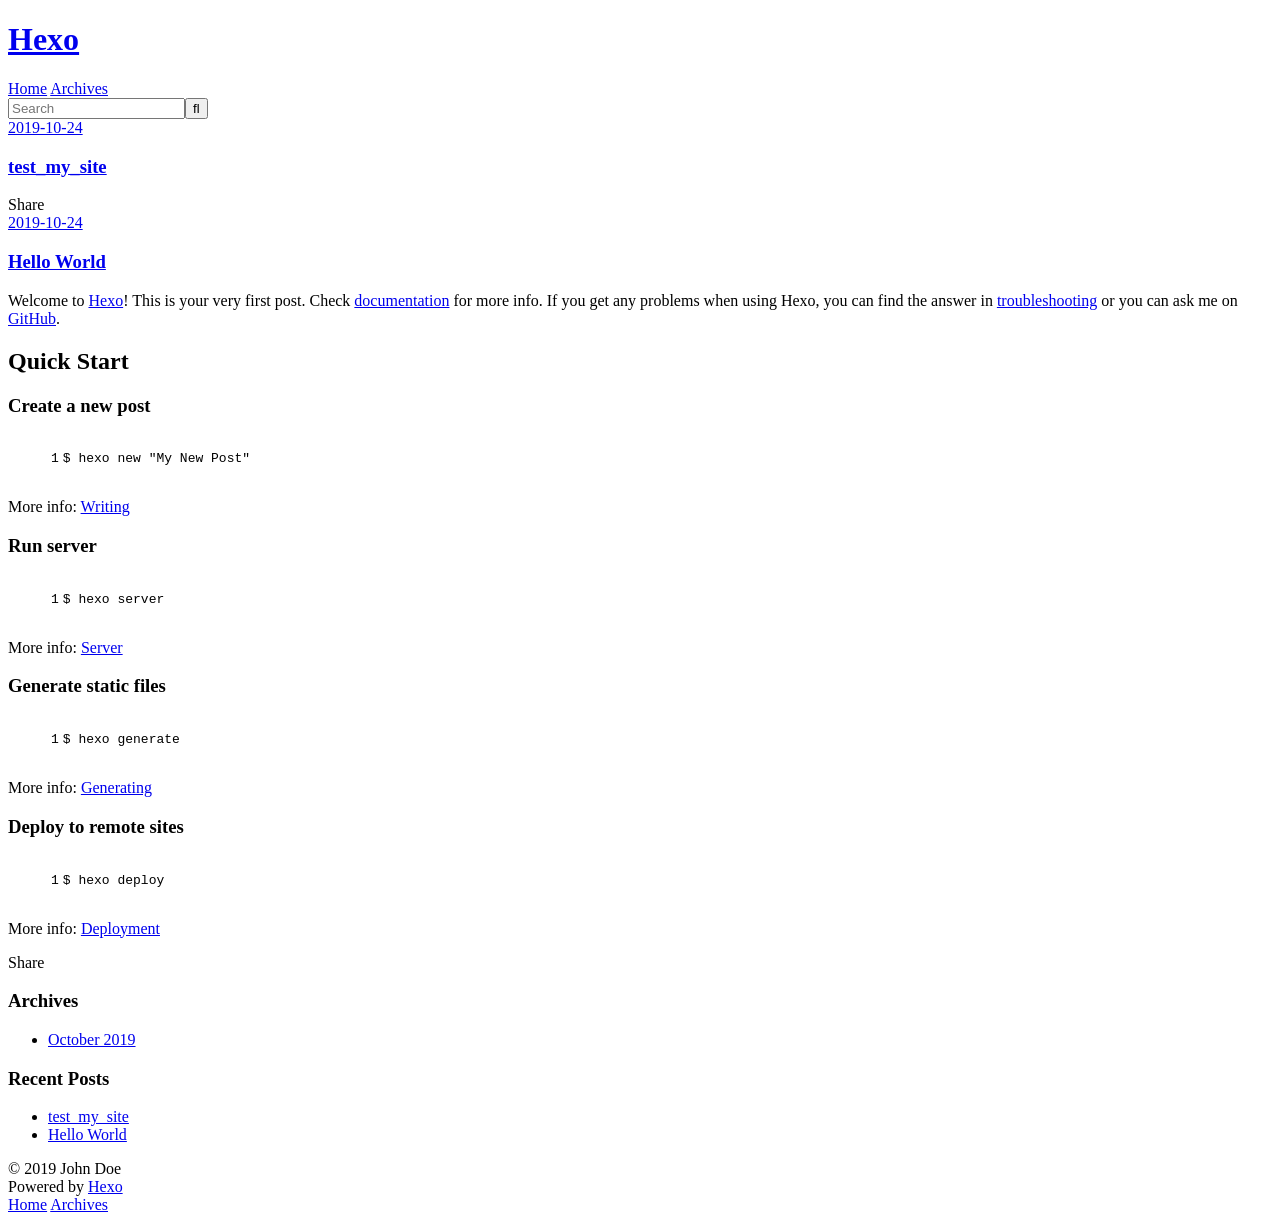
==== index.html @ 312ebaad "Site updated: 2019-10-24 20:23:03" ====
<!DOCTYPE html>
<html>
<head>
  <meta charset="utf-8">
  

  
  <title>Hexo</title>
  <meta name="viewport" content="width=device-width, initial-scale=1, maximum-scale=1">
  <meta property="og:type" content="website">
<meta property="og:title" content="Hexo">
<meta property="og:url" content="http:&#x2F;&#x2F;yoursite.com&#x2F;index.html">
<meta property="og:site_name" content="Hexo">
<meta property="og:locale" content="en">
<meta name="twitter:card" content="summary">
  
    <link rel="alternate" href="/atom.xml" title="Hexo" type="application/atom+xml">
  
  
    <link rel="icon" href="/favicon.png">
  
  
    <link href="//fonts.googleapis.com/css?family=Source+Code+Pro" rel="stylesheet" type="text/css">
  
  <link rel="stylesheet" href="/css/style.css">
</head>

<body>
  <div id="container">
    <div id="wrap">
      <header id="header">
  <div id="banner"></div>
  <div id="header-outer" class="outer">
    <div id="header-title" class="inner">
      <h1 id="logo-wrap">
        <a href="/" id="logo">Hexo</a>
      </h1>
      
    </div>
    <div id="header-inner" class="inner">
      <nav id="main-nav">
        <a id="main-nav-toggle" class="nav-icon"></a>
        
          <a class="main-nav-link" href="/">Home</a>
        
          <a class="main-nav-link" href="/archives">Archives</a>
        
      </nav>
      <nav id="sub-nav">
        
          <a id="nav-rss-link" class="nav-icon" href="/atom.xml" title="RSS Feed"></a>
        
        <a id="nav-search-btn" class="nav-icon" title="Search"></a>
      </nav>
      <div id="search-form-wrap">
        <form action="//google.com/search" method="get" accept-charset="UTF-8" class="search-form"><input type="search" name="q" class="search-form-input" placeholder="Search"><button type="submit" class="search-form-submit">&#xF002;</button><input type="hidden" name="sitesearch" value="http://yoursite.com"></form>
      </div>
    </div>
  </div>
</header>
      <div class="outer">
        <section id="main">
  
    <article id="post-test-my-site" class="article article-type-post" itemscope itemprop="blogPost">
  <div class="article-meta">
    <a href="/2019/10/24/test-my-site/" class="article-date">
  <time datetime="2019-10-24T12:10:28.000Z" itemprop="datePublished">2019-10-24</time>
</a>
    
  </div>
  <div class="article-inner">
    
    
      <header class="article-header">
        
  
    <h1 itemprop="name">
      <a class="article-title" href="/2019/10/24/test-my-site/">test_my_site</a>
    </h1>
  

      </header>
    
    <div class="article-entry" itemprop="articleBody">
      
        
      
    </div>
    <footer class="article-footer">
      <a data-url="http://yoursite.com/2019/10/24/test-my-site/" data-id="ck24oekh40001y8t5hydf8oko" class="article-share-link">Share</a>
      
      
    </footer>
  </div>
  
</article>


  
    <article id="post-hello-world" class="article article-type-post" itemscope itemprop="blogPost">
  <div class="article-meta">
    <a href="/2019/10/24/hello-world/" class="article-date">
  <time datetime="2019-10-24T12:06:23.711Z" itemprop="datePublished">2019-10-24</time>
</a>
    
  </div>
  <div class="article-inner">
    
    
      <header class="article-header">
        
  
    <h1 itemprop="name">
      <a class="article-title" href="/2019/10/24/hello-world/">Hello World</a>
    </h1>
  

      </header>
    
    <div class="article-entry" itemprop="articleBody">
      
        <p>Welcome to <a href="https://hexo.io/" target="_blank" rel="noopener">Hexo</a>! This is your very first post. Check <a href="https://hexo.io/docs/" target="_blank" rel="noopener">documentation</a> for more info. If you get any problems when using Hexo, you can find the answer in <a href="https://hexo.io/docs/troubleshooting.html" target="_blank" rel="noopener">troubleshooting</a> or you can ask me on <a href="https://github.com/hexojs/hexo/issues" target="_blank" rel="noopener">GitHub</a>.</p>
<h2 id="Quick-Start"><a href="#Quick-Start" class="headerlink" title="Quick Start"></a>Quick Start</h2><h3 id="Create-a-new-post"><a href="#Create-a-new-post" class="headerlink" title="Create a new post"></a>Create a new post</h3><figure class="highlight bash"><table><tr><td class="gutter"><pre><span class="line">1</span><br></pre></td><td class="code"><pre><span class="line">$ hexo new <span class="string">"My New Post"</span></span><br></pre></td></tr></table></figure>

<p>More info: <a href="https://hexo.io/docs/writing.html" target="_blank" rel="noopener">Writing</a></p>
<h3 id="Run-server"><a href="#Run-server" class="headerlink" title="Run server"></a>Run server</h3><figure class="highlight bash"><table><tr><td class="gutter"><pre><span class="line">1</span><br></pre></td><td class="code"><pre><span class="line">$ hexo server</span><br></pre></td></tr></table></figure>

<p>More info: <a href="https://hexo.io/docs/server.html" target="_blank" rel="noopener">Server</a></p>
<h3 id="Generate-static-files"><a href="#Generate-static-files" class="headerlink" title="Generate static files"></a>Generate static files</h3><figure class="highlight bash"><table><tr><td class="gutter"><pre><span class="line">1</span><br></pre></td><td class="code"><pre><span class="line">$ hexo generate</span><br></pre></td></tr></table></figure>

<p>More info: <a href="https://hexo.io/docs/generating.html" target="_blank" rel="noopener">Generating</a></p>
<h3 id="Deploy-to-remote-sites"><a href="#Deploy-to-remote-sites" class="headerlink" title="Deploy to remote sites"></a>Deploy to remote sites</h3><figure class="highlight bash"><table><tr><td class="gutter"><pre><span class="line">1</span><br></pre></td><td class="code"><pre><span class="line">$ hexo deploy</span><br></pre></td></tr></table></figure>

<p>More info: <a href="https://hexo.io/docs/deployment.html" target="_blank" rel="noopener">Deployment</a></p>

      
    </div>
    <footer class="article-footer">
      <a data-url="http://yoursite.com/2019/10/24/hello-world/" data-id="ck24oekgf0000y8t51rta6y0v" class="article-share-link">Share</a>
      
      
    </footer>
  </div>
  
</article>


  


</section>
        
          <aside id="sidebar">
  
    

  
    

  
    
  
    
  <div class="widget-wrap">
    <h3 class="widget-title">Archives</h3>
    <div class="widget">
      <ul class="archive-list"><li class="archive-list-item"><a class="archive-list-link" href="/archives/2019/10/">October 2019</a></li></ul>
    </div>
  </div>


  
    
  <div class="widget-wrap">
    <h3 class="widget-title">Recent Posts</h3>
    <div class="widget">
      <ul>
        
          <li>
            <a href="/2019/10/24/test-my-site/">test_my_site</a>
          </li>
        
          <li>
            <a href="/2019/10/24/hello-world/">Hello World</a>
          </li>
        
      </ul>
    </div>
  </div>

  
</aside>
        
      </div>
      <footer id="footer">
  
  <div class="outer">
    <div id="footer-info" class="inner">
      &copy; 2019 John Doe<br>
      Powered by <a href="http://hexo.io/" target="_blank">Hexo</a>
    </div>
  </div>
</footer>
    </div>
    <nav id="mobile-nav">
  
    <a href="/" class="mobile-nav-link">Home</a>
  
    <a href="/archives" class="mobile-nav-link">Archives</a>
  
</nav>
    

<script src="//ajax.googleapis.com/ajax/libs/jquery/2.0.3/jquery.min.js"></script>


  <link rel="stylesheet" href="/fancybox/jquery.fancybox.css">
  <script src="/fancybox/jquery.fancybox.pack.js"></script>


<script src="/js/script.js"></script>



  </div>
</body>
</html>
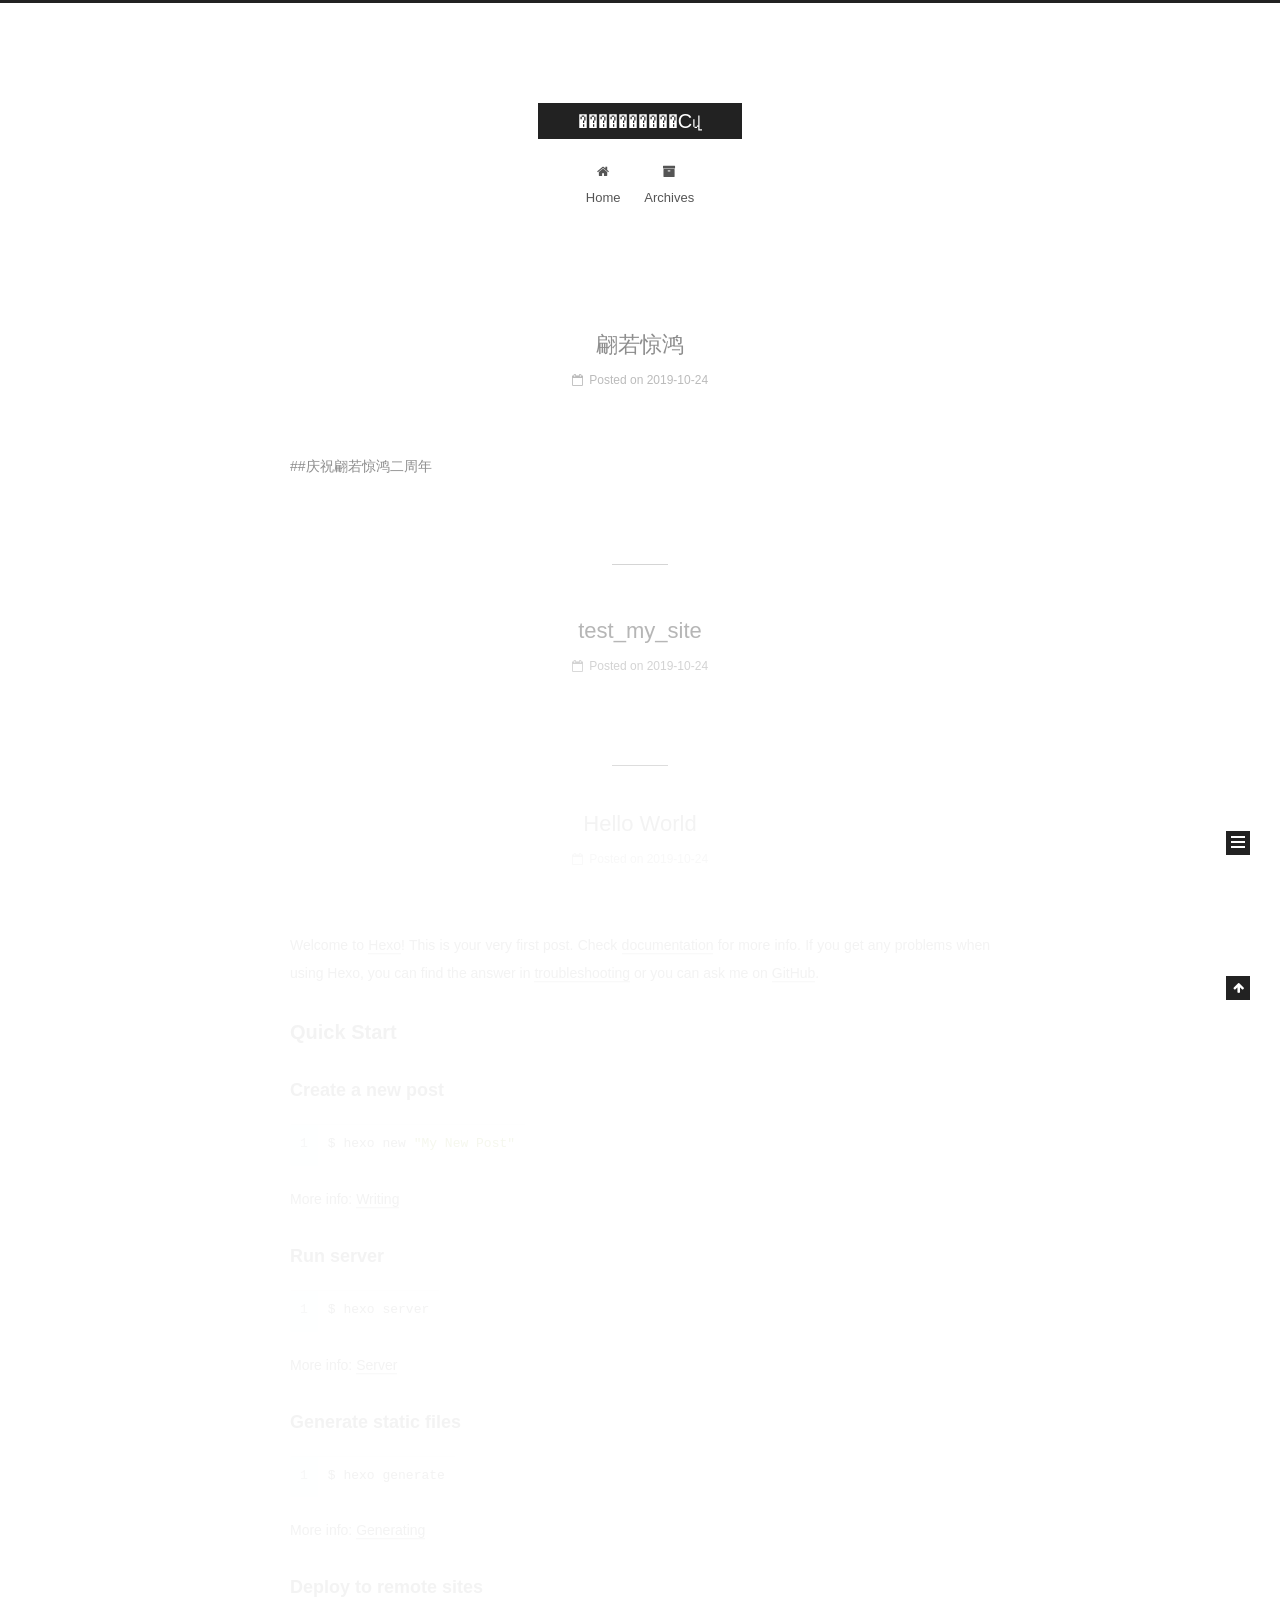
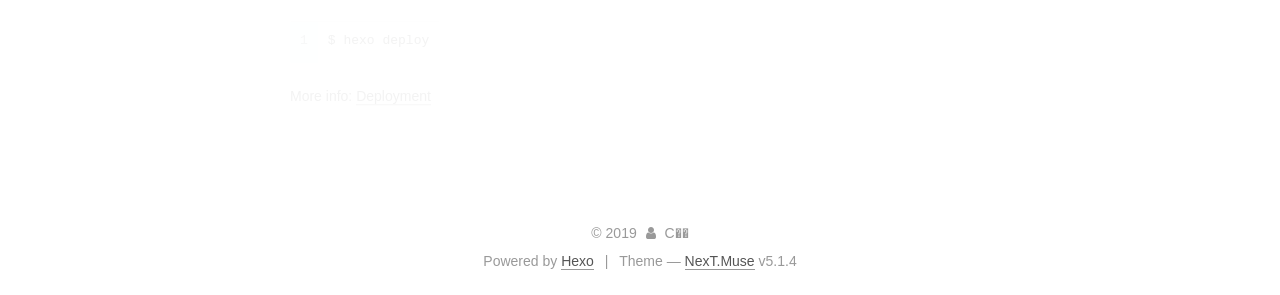
==== commit 92948b69: "Site updated: 2019-10-24 20:49:49" ====
--- a/index.html
+++ b/index.html
@@ -1,227 +1,858 @@
 <!DOCTYPE html>
-<html>
+
+
+
+  
+
+
+<html class="theme-next muse use-motion" lang="zh-CN">
 <head>
-  <meta charset="utf-8">
-  
-
-  
-  <title>Hexo</title>
-  <meta name="viewport" content="width=device-width, initial-scale=1, maximum-scale=1">
-  <meta property="og:type" content="website">
-<meta property="og:title" content="Hexo">
+  <meta charset="UTF-8"/>
+<meta http-equiv="X-UA-Compatible" content="IE=edge" />
+<meta name="viewport" content="width=device-width, initial-scale=1, maximum-scale=1"/>
+<meta name="theme-color" content="#222">
+
+
+
+
+
+
+
+
+
+<meta http-equiv="Cache-Control" content="no-transform" />
+<meta http-equiv="Cache-Control" content="no-siteapp" />
+
+
+
+
+
+
+
+
+
+
+
+
+
+
+
+
+  
+  
+  <link href="/lib/fancybox/source/jquery.fancybox.css?v=2.1.5" rel="stylesheet" type="text/css" />
+
+
+
+
+
+
+
+<link href="/lib/font-awesome/css/font-awesome.min.css?v=4.6.2" rel="stylesheet" type="text/css" />
+
+<link href="/css/main.css?v=5.1.4" rel="stylesheet" type="text/css" />
+
+
+  <link rel="apple-touch-icon" sizes="180x180" href="/images/apple-touch-icon-next.png?v=5.1.4">
+
+
+  <link rel="icon" type="image/png" sizes="32x32" href="/images/favicon-32x32-next.png?v=5.1.4">
+
+
+  <link rel="icon" type="image/png" sizes="16x16" href="/images/favicon-16x16-next.png?v=5.1.4">
+
+
+  <link rel="mask-icon" href="/images/logo.svg?v=5.1.4" color="#222">
+
+
+
+
+
+  <meta name="keywords" content="Hexo, NexT" />
+
+
+
+
+
+
+
+
+
+
+<meta property="og:type" content="website">
+<meta property="og:title" content="����������Сվ">
 <meta property="og:url" content="http:&#x2F;&#x2F;yoursite.com&#x2F;index.html">
-<meta property="og:site_name" content="Hexo">
-<meta property="og:locale" content="en">
+<meta property="og:site_name" content="����������Сվ">
+<meta property="og:locale" content="zh-CN">
 <meta name="twitter:card" content="summary">
-  
-    <link rel="alternate" href="/atom.xml" title="Hexo" type="application/atom+xml">
-  
-  
-    <link rel="icon" href="/favicon.png">
-  
-  
-    <link href="//fonts.googleapis.com/css?family=Source+Code+Pro" rel="stylesheet" type="text/css">
-  
-  <link rel="stylesheet" href="/css/style.css">
+
+
+
+<script type="text/javascript" id="hexo.configurations">
+  var NexT = window.NexT || {};
+  var CONFIG = {
+    root: '/',
+    scheme: 'Muse',
+    version: '5.1.4',
+    sidebar: {"position":"left","display":"post","offset":12,"b2t":false,"scrollpercent":false,"onmobile":false},
+    fancybox: true,
+    tabs: true,
+    motion: {"enable":true,"async":false,"transition":{"post_block":"fadeIn","post_header":"slideDownIn","post_body":"slideDownIn","coll_header":"slideLeftIn","sidebar":"slideUpIn"}},
+    duoshuo: {
+      userId: '0',
+      author: 'Author'
+    },
+    algolia: {
+      applicationID: '',
+      apiKey: '',
+      indexName: '',
+      hits: {"per_page":10},
+      labels: {"input_placeholder":"Search for Posts","hits_empty":"We didn't find any results for the search: ${query}","hits_stats":"${hits} results found in ${time} ms"}
+    }
+  };
+</script>
+
+
+
+  <link rel="canonical" href="http://yoursite.com/"/>
+
+
+
+
+
+  <title>����������Сվ</title>
+  
+
+
+
+
+
+
+
+
 </head>
 
-<body>
-  <div id="container">
-    <div id="wrap">
-      <header id="header">
-  <div id="banner"></div>
-  <div id="header-outer" class="outer">
-    <div id="header-title" class="inner">
-      <h1 id="logo-wrap">
-        <a href="/" id="logo">Hexo</a>
-      </h1>
-      
+<body itemscope itemtype="http://schema.org/WebPage" lang="zh-CN">
+
+  
+  
+    
+  
+
+  <div class="container sidebar-position-left 
+  page-home">
+    <div class="headband"></div>
+
+    <header id="header" class="header" itemscope itemtype="http://schema.org/WPHeader">
+      <div class="header-inner"><div class="site-brand-wrapper">
+  <div class="site-meta ">
+    
+
+    <div class="custom-logo-site-title">
+      <a href="/"  class="brand" rel="start">
+        <span class="logo-line-before"><i></i></span>
+        <span class="site-title">����������Сվ</span>
+        <span class="logo-line-after"><i></i></span>
+      </a>
     </div>
-    <div id="header-inner" class="inner">
-      <nav id="main-nav">
-        <a id="main-nav-toggle" class="nav-icon"></a>
-        
-          <a class="main-nav-link" href="/">Home</a>
-        
-          <a class="main-nav-link" href="/archives">Archives</a>
-        
-      </nav>
-      <nav id="sub-nav">
-        
-          <a id="nav-rss-link" class="nav-icon" href="/atom.xml" title="RSS Feed"></a>
-        
-        <a id="nav-search-btn" class="nav-icon" title="Search"></a>
-      </nav>
-      <div id="search-form-wrap">
-        <form action="//google.com/search" method="get" accept-charset="UTF-8" class="search-form"><input type="search" name="q" class="search-form-input" placeholder="Search"><button type="submit" class="search-form-submit">&#xF002;</button><input type="hidden" name="sitesearch" value="http://yoursite.com"></form>
-      </div>
+      
+        <p class="site-subtitle"></p>
+      
+  </div>
+
+  <div class="site-nav-toggle">
+    <button>
+      <span class="btn-bar"></span>
+      <span class="btn-bar"></span>
+      <span class="btn-bar"></span>
+    </button>
+  </div>
+</div>
+
+<nav class="site-nav">
+  
+
+  
+    <ul id="menu" class="menu">
+      
+        
+        <li class="menu-item menu-item-home">
+          <a href="/%20" rel="section">
+            
+              <i class="menu-item-icon fa fa-fw fa-home"></i> <br />
+            
+            Home
+          </a>
+        </li>
+      
+        
+        <li class="menu-item menu-item-archives">
+          <a href="/archives/%20" rel="section">
+            
+              <i class="menu-item-icon fa fa-fw fa-archive"></i> <br />
+            
+            Archives
+          </a>
+        </li>
+      
+
+      
+    </ul>
+  
+
+  
+</nav>
+
+
+
+ </div>
+    </header>
+
+    <main id="main" class="main">
+      <div class="main-inner">
+        <div class="content-wrap">
+          <div id="content" class="content">
+            
+  <section id="posts" class="posts-expand">
+    
+      
+
+  
+
+  
+  
+  
+
+  <article class="post post-type-normal" itemscope itemtype="http://schema.org/Article">
+  
+  
+  
+  <div class="post-block">
+    <link itemprop="mainEntityOfPage" href="http://yoursite.com/2019/10/24/Hello/">
+
+    <span hidden itemprop="author" itemscope itemtype="http://schema.org/Person">
+      <meta itemprop="name" content="С��">
+      <meta itemprop="description" content="">
+      <meta itemprop="image" content="/images/avatar.gif">
+    </span>
+
+    <span hidden itemprop="publisher" itemscope itemtype="http://schema.org/Organization">
+      <meta itemprop="name" content="����������Сվ">
+    </span>
+
+    
+      <header class="post-header">
+
+        
+        
+          <h1 class="post-title" itemprop="name headline">
+                
+                <a class="post-title-link" href="/2019/10/24/Hello/" itemprop="url">翩若惊鸿</a></h1>
+        
+
+        <div class="post-meta">
+          <span class="post-time">
+            
+              <span class="post-meta-item-icon">
+                <i class="fa fa-calendar-o"></i>
+              </span>
+              
+                <span class="post-meta-item-text">Posted on</span>
+              
+              <time title="Post created" itemprop="dateCreated datePublished" datetime="2019-10-24T20:26:44+08:00">
+                2019-10-24
+              </time>
+            
+
+            
+
+            
+          </span>
+
+          
+
+          
+            
+          
+
+          
+          
+
+          
+
+          
+
+          
+
+        </div>
+      </header>
+    
+
+    
+    
+    
+    <div class="post-body" itemprop="articleBody">
+
+      
+      
+
+      
+        
+          
+            <p>##庆祝翩若惊鸿二周年</p>
+
+          
+        
+      
+    </div>
+    
+    
+    
+
+    
+
+    
+
+    
+
+    <footer class="post-footer">
+      
+
+      
+
+      
+
+      
+      
+        <div class="post-eof"></div>
+      
+    </footer>
+  </div>
+  
+  
+  
+  </article>
+
+
+    
+      
+
+  
+
+  
+  
+  
+
+  <article class="post post-type-normal" itemscope itemtype="http://schema.org/Article">
+  
+  
+  
+  <div class="post-block">
+    <link itemprop="mainEntityOfPage" href="http://yoursite.com/2019/10/24/test-my-site/">
+
+    <span hidden itemprop="author" itemscope itemtype="http://schema.org/Person">
+      <meta itemprop="name" content="С��">
+      <meta itemprop="description" content="">
+      <meta itemprop="image" content="/images/avatar.gif">
+    </span>
+
+    <span hidden itemprop="publisher" itemscope itemtype="http://schema.org/Organization">
+      <meta itemprop="name" content="����������Сվ">
+    </span>
+
+    
+      <header class="post-header">
+
+        
+        
+          <h1 class="post-title" itemprop="name headline">
+                
+                <a class="post-title-link" href="/2019/10/24/test-my-site/" itemprop="url">test_my_site</a></h1>
+        
+
+        <div class="post-meta">
+          <span class="post-time">
+            
+              <span class="post-meta-item-icon">
+                <i class="fa fa-calendar-o"></i>
+              </span>
+              
+                <span class="post-meta-item-text">Posted on</span>
+              
+              <time title="Post created" itemprop="dateCreated datePublished" datetime="2019-10-24T20:10:28+08:00">
+                2019-10-24
+              </time>
+            
+
+            
+
+            
+          </span>
+
+          
+
+          
+            
+          
+
+          
+          
+
+          
+
+          
+
+          
+
+        </div>
+      </header>
+    
+
+    
+    
+    
+    <div class="post-body" itemprop="articleBody">
+
+      
+      
+
+      
+        
+          
+            
+          
+        
+      
+    </div>
+    
+    
+    
+
+    
+
+    
+
+    
+
+    <footer class="post-footer">
+      
+
+      
+
+      
+
+      
+      
+        <div class="post-eof"></div>
+      
+    </footer>
+  </div>
+  
+  
+  
+  </article>
+
+
+    
+      
+
+  
+
+  
+  
+  
+
+  <article class="post post-type-normal" itemscope itemtype="http://schema.org/Article">
+  
+  
+  
+  <div class="post-block">
+    <link itemprop="mainEntityOfPage" href="http://yoursite.com/2019/10/24/hello-world/">
+
+    <span hidden itemprop="author" itemscope itemtype="http://schema.org/Person">
+      <meta itemprop="name" content="С��">
+      <meta itemprop="description" content="">
+      <meta itemprop="image" content="/images/avatar.gif">
+    </span>
+
+    <span hidden itemprop="publisher" itemscope itemtype="http://schema.org/Organization">
+      <meta itemprop="name" content="����������Сվ">
+    </span>
+
+    
+      <header class="post-header">
+
+        
+        
+          <h1 class="post-title" itemprop="name headline">
+                
+                <a class="post-title-link" href="/2019/10/24/hello-world/" itemprop="url">Hello World</a></h1>
+        
+
+        <div class="post-meta">
+          <span class="post-time">
+            
+              <span class="post-meta-item-icon">
+                <i class="fa fa-calendar-o"></i>
+              </span>
+              
+                <span class="post-meta-item-text">Posted on</span>
+              
+              <time title="Post created" itemprop="dateCreated datePublished" datetime="2019-10-24T20:06:23+08:00">
+                2019-10-24
+              </time>
+            
+
+            
+
+            
+          </span>
+
+          
+
+          
+            
+          
+
+          
+          
+
+          
+
+          
+
+          
+
+        </div>
+      </header>
+    
+
+    
+    
+    
+    <div class="post-body" itemprop="articleBody">
+
+      
+      
+
+      
+        
+          
+            <p>Welcome to <a href="https://hexo.io/" target="_blank" rel="noopener">Hexo</a>! This is your very first post. Check <a href="https://hexo.io/docs/" target="_blank" rel="noopener">documentation</a> for more info. If you get any problems when using Hexo, you can find the answer in <a href="https://hexo.io/docs/troubleshooting.html" target="_blank" rel="noopener">troubleshooting</a> or you can ask me on <a href="https://github.com/hexojs/hexo/issues" target="_blank" rel="noopener">GitHub</a>.</p>
+<h2 id="Quick-Start"><a href="#Quick-Start" class="headerlink" title="Quick Start"></a>Quick Start</h2><h3 id="Create-a-new-post"><a href="#Create-a-new-post" class="headerlink" title="Create a new post"></a>Create a new post</h3><figure class="highlight bash"><table><tr><td class="gutter"><pre><span class="line">1</span><br></pre></td><td class="code"><pre><span class="line">$ hexo new <span class="string">"My New Post"</span></span><br></pre></td></tr></table></figure>
+
+<p>More info: <a href="https://hexo.io/docs/writing.html" target="_blank" rel="noopener">Writing</a></p>
+<h3 id="Run-server"><a href="#Run-server" class="headerlink" title="Run server"></a>Run server</h3><figure class="highlight bash"><table><tr><td class="gutter"><pre><span class="line">1</span><br></pre></td><td class="code"><pre><span class="line">$ hexo server</span><br></pre></td></tr></table></figure>
+
+<p>More info: <a href="https://hexo.io/docs/server.html" target="_blank" rel="noopener">Server</a></p>
+<h3 id="Generate-static-files"><a href="#Generate-static-files" class="headerlink" title="Generate static files"></a>Generate static files</h3><figure class="highlight bash"><table><tr><td class="gutter"><pre><span class="line">1</span><br></pre></td><td class="code"><pre><span class="line">$ hexo generate</span><br></pre></td></tr></table></figure>
+
+<p>More info: <a href="https://hexo.io/docs/generating.html" target="_blank" rel="noopener">Generating</a></p>
+<h3 id="Deploy-to-remote-sites"><a href="#Deploy-to-remote-sites" class="headerlink" title="Deploy to remote sites"></a>Deploy to remote sites</h3><figure class="highlight bash"><table><tr><td class="gutter"><pre><span class="line">1</span><br></pre></td><td class="code"><pre><span class="line">$ hexo deploy</span><br></pre></td></tr></table></figure>
+
+<p>More info: <a href="https://hexo.io/docs/deployment.html" target="_blank" rel="noopener">Deployment</a></p>
+
+          
+        
+      
+    </div>
+    
+    
+    
+
+    
+
+    
+
+    
+
+    <footer class="post-footer">
+      
+
+      
+
+      
+
+      
+      
+        <div class="post-eof"></div>
+      
+    </footer>
+  </div>
+  
+  
+  
+  </article>
+
+
+    
+  </section>
+
+  
+
+
+          </div>
+          
+
+
+          
+
+        </div>
+        
+          
+  
+  <div class="sidebar-toggle">
+    <div class="sidebar-toggle-line-wrap">
+      <span class="sidebar-toggle-line sidebar-toggle-line-first"></span>
+      <span class="sidebar-toggle-line sidebar-toggle-line-middle"></span>
+      <span class="sidebar-toggle-line sidebar-toggle-line-last"></span>
     </div>
   </div>
-</header>
-      <div class="outer">
-        <section id="main">
-  
-    <article id="post-test-my-site" class="article article-type-post" itemscope itemprop="blogPost">
-  <div class="article-meta">
-    <a href="/2019/10/24/test-my-site/" class="article-date">
-  <time datetime="2019-10-24T12:10:28.000Z" itemprop="datePublished">2019-10-24</time>
-</a>
-    
+
+  <aside id="sidebar" class="sidebar">
+    
+    <div class="sidebar-inner">
+
+      
+
+      
+
+      <section class="site-overview-wrap sidebar-panel sidebar-panel-active">
+        <div class="site-overview">
+          <div class="site-author motion-element" itemprop="author" itemscope itemtype="http://schema.org/Person">
+            
+              <p class="site-author-name" itemprop="name">С��</p>
+              <p class="site-description motion-element" itemprop="description"></p>
+          </div>
+
+          <nav class="site-state motion-element">
+
+            
+              <div class="site-state-item site-state-posts">
+              
+                <a href="/archives/%20%7C%7C%20archive">
+              
+                  <span class="site-state-item-count">3</span>
+                  <span class="site-state-item-name">posts</span>
+                </a>
+              </div>
+            
+
+            
+
+            
+
+          </nav>
+
+          
+
+          
+
+          
+          
+
+          
+          
+
+          
+
+        </div>
+      </section>
+
+      
+
+      
+
+    </div>
+  </aside>
+
+
+        
+      </div>
+    </main>
+
+    <footer id="footer" class="footer">
+      <div class="footer-inner">
+        <div class="copyright">&copy; <span itemprop="copyrightYear">2019</span>
+  <span class="with-love">
+    <i class="fa fa-user"></i>
+  </span>
+  <span class="author" itemprop="copyrightHolder">С��</span>
+
+  
+</div>
+
+
+  <div class="powered-by">Powered by <a class="theme-link" target="_blank" href="https://hexo.io">Hexo</a></div>
+
+
+
+  <span class="post-meta-divider">|</span>
+
+
+
+  <div class="theme-info">Theme &mdash; <a class="theme-link" target="_blank" href="https://github.com/iissnan/hexo-theme-next">NexT.Muse</a> v5.1.4</div>
+
+
+
+
+        
+
+
+
+
+
+
+
+        
+      </div>
+    </footer>
+
+    
+      <div class="back-to-top">
+        <i class="fa fa-arrow-up"></i>
+        
+      </div>
+    
+
+    
+
   </div>
-  <div class="article-inner">
-    
-    
-      <header class="article-header">
-        
-  
-    <h1 itemprop="name">
-      <a class="article-title" href="/2019/10/24/test-my-site/">test_my_site</a>
-    </h1>
-  
-
-      </header>
-    
-    <div class="article-entry" itemprop="articleBody">
-      
-        
-      
-    </div>
-    <footer class="article-footer">
-      <a data-url="http://yoursite.com/2019/10/24/test-my-site/" data-id="ck24oekh40001y8t5hydf8oko" class="article-share-link">Share</a>
-      
-      
-    </footer>
-  </div>
-  
-</article>
-
-
-  
-    <article id="post-hello-world" class="article article-type-post" itemscope itemprop="blogPost">
-  <div class="article-meta">
-    <a href="/2019/10/24/hello-world/" class="article-date">
-  <time datetime="2019-10-24T12:06:23.711Z" itemprop="datePublished">2019-10-24</time>
-</a>
-    
-  </div>
-  <div class="article-inner">
-    
-    
-      <header class="article-header">
-        
-  
-    <h1 itemprop="name">
-      <a class="article-title" href="/2019/10/24/hello-world/">Hello World</a>
-    </h1>
-  
-
-      </header>
-    
-    <div class="article-entry" itemprop="articleBody">
-      
-        <p>Welcome to <a href="https://hexo.io/" target="_blank" rel="noopener">Hexo</a>! This is your very first post. Check <a href="https://hexo.io/docs/" target="_blank" rel="noopener">documentation</a> for more info. If you get any problems when using Hexo, you can find the answer in <a href="https://hexo.io/docs/troubleshooting.html" target="_blank" rel="noopener">troubleshooting</a> or you can ask me on <a href="https://github.com/hexojs/hexo/issues" target="_blank" rel="noopener">GitHub</a>.</p>
-<h2 id="Quick-Start"><a href="#Quick-Start" class="headerlink" title="Quick Start"></a>Quick Start</h2><h3 id="Create-a-new-post"><a href="#Create-a-new-post" class="headerlink" title="Create a new post"></a>Create a new post</h3><figure class="highlight bash"><table><tr><td class="gutter"><pre><span class="line">1</span><br></pre></td><td class="code"><pre><span class="line">$ hexo new <span class="string">"My New Post"</span></span><br></pre></td></tr></table></figure>
-
-<p>More info: <a href="https://hexo.io/docs/writing.html" target="_blank" rel="noopener">Writing</a></p>
-<h3 id="Run-server"><a href="#Run-server" class="headerlink" title="Run server"></a>Run server</h3><figure class="highlight bash"><table><tr><td class="gutter"><pre><span class="line">1</span><br></pre></td><td class="code"><pre><span class="line">$ hexo server</span><br></pre></td></tr></table></figure>
-
-<p>More info: <a href="https://hexo.io/docs/server.html" target="_blank" rel="noopener">Server</a></p>
-<h3 id="Generate-static-files"><a href="#Generate-static-files" class="headerlink" title="Generate static files"></a>Generate static files</h3><figure class="highlight bash"><table><tr><td class="gutter"><pre><span class="line">1</span><br></pre></td><td class="code"><pre><span class="line">$ hexo generate</span><br></pre></td></tr></table></figure>
-
-<p>More info: <a href="https://hexo.io/docs/generating.html" target="_blank" rel="noopener">Generating</a></p>
-<h3 id="Deploy-to-remote-sites"><a href="#Deploy-to-remote-sites" class="headerlink" title="Deploy to remote sites"></a>Deploy to remote sites</h3><figure class="highlight bash"><table><tr><td class="gutter"><pre><span class="line">1</span><br></pre></td><td class="code"><pre><span class="line">$ hexo deploy</span><br></pre></td></tr></table></figure>
-
-<p>More info: <a href="https://hexo.io/docs/deployment.html" target="_blank" rel="noopener">Deployment</a></p>
-
-      
-    </div>
-    <footer class="article-footer">
-      <a data-url="http://yoursite.com/2019/10/24/hello-world/" data-id="ck24oekgf0000y8t51rta6y0v" class="article-share-link">Share</a>
-      
-      
-    </footer>
-  </div>
-  
-</article>
-
-
-  
-
-
-</section>
-        
-          <aside id="sidebar">
-  
-    
-
-  
-    
-
-  
-    
-  
-    
-  <div class="widget-wrap">
-    <h3 class="widget-title">Archives</h3>
-    <div class="widget">
-      <ul class="archive-list"><li class="archive-list-item"><a class="archive-list-link" href="/archives/2019/10/">October 2019</a></li></ul>
-    </div>
-  </div>
-
-
-  
-    
-  <div class="widget-wrap">
-    <h3 class="widget-title">Recent Posts</h3>
-    <div class="widget">
-      <ul>
-        
-          <li>
-            <a href="/2019/10/24/test-my-site/">test_my_site</a>
-          </li>
-        
-          <li>
-            <a href="/2019/10/24/hello-world/">Hello World</a>
-          </li>
-        
-      </ul>
-    </div>
-  </div>
-
-  
-</aside>
-        
-      </div>
-      <footer id="footer">
-  
-  <div class="outer">
-    <div id="footer-info" class="inner">
-      &copy; 2019 John Doe<br>
-      Powered by <a href="http://hexo.io/" target="_blank">Hexo</a>
-    </div>
-  </div>
-</footer>
-    </div>
-    <nav id="mobile-nav">
-  
-    <a href="/" class="mobile-nav-link">Home</a>
-  
-    <a href="/archives" class="mobile-nav-link">Archives</a>
-  
-</nav>
-    
-
-<script src="//ajax.googleapis.com/ajax/libs/jquery/2.0.3/jquery.min.js"></script>
-
-
-  <link rel="stylesheet" href="/fancybox/jquery.fancybox.css">
-  <script src="/fancybox/jquery.fancybox.pack.js"></script>
-
-
-<script src="/js/script.js"></script>
-
-
-
-  </div>
+
+  
+
+<script type="text/javascript">
+  if (Object.prototype.toString.call(window.Promise) !== '[object Function]') {
+    window.Promise = null;
+  }
+</script>
+
+
+
+
+
+
+
+
+
+  
+
+
+
+
+
+
+
+
+
+
+
+
+  
+  
+    <script type="text/javascript" src="/lib/jquery/index.js?v=2.1.3"></script>
+  
+
+  
+  
+    <script type="text/javascript" src="/lib/fastclick/lib/fastclick.min.js?v=1.0.6"></script>
+  
+
+  
+  
+    <script type="text/javascript" src="/lib/jquery_lazyload/jquery.lazyload.js?v=1.9.7"></script>
+  
+
+  
+  
+    <script type="text/javascript" src="/lib/velocity/velocity.min.js?v=1.2.1"></script>
+  
+
+  
+  
+    <script type="text/javascript" src="/lib/velocity/velocity.ui.min.js?v=1.2.1"></script>
+  
+
+  
+  
+    <script type="text/javascript" src="/lib/fancybox/source/jquery.fancybox.pack.js?v=2.1.5"></script>
+  
+
+
+  
+
+
+  <script type="text/javascript" src="/js/src/utils.js?v=5.1.4"></script>
+
+  <script type="text/javascript" src="/js/src/motion.js?v=5.1.4"></script>
+
+
+
+  
+  
+
+  
+
+  
+
+
+  <script type="text/javascript" src="/js/src/bootstrap.js?v=5.1.4"></script>
+
+
+
+  
+
+
+  
+
+
+
+
+	
+
+
+
+
+
+  
+
+
+
+
+
+  
+
+
+
+
+
+
+
+
+
+
+
+
+  
+
+
+
+
+
+  
+
+  
+
+  
+
+  
+  
+
+  
+
+  
+
+  
+
 </body>
-</html>+</html>
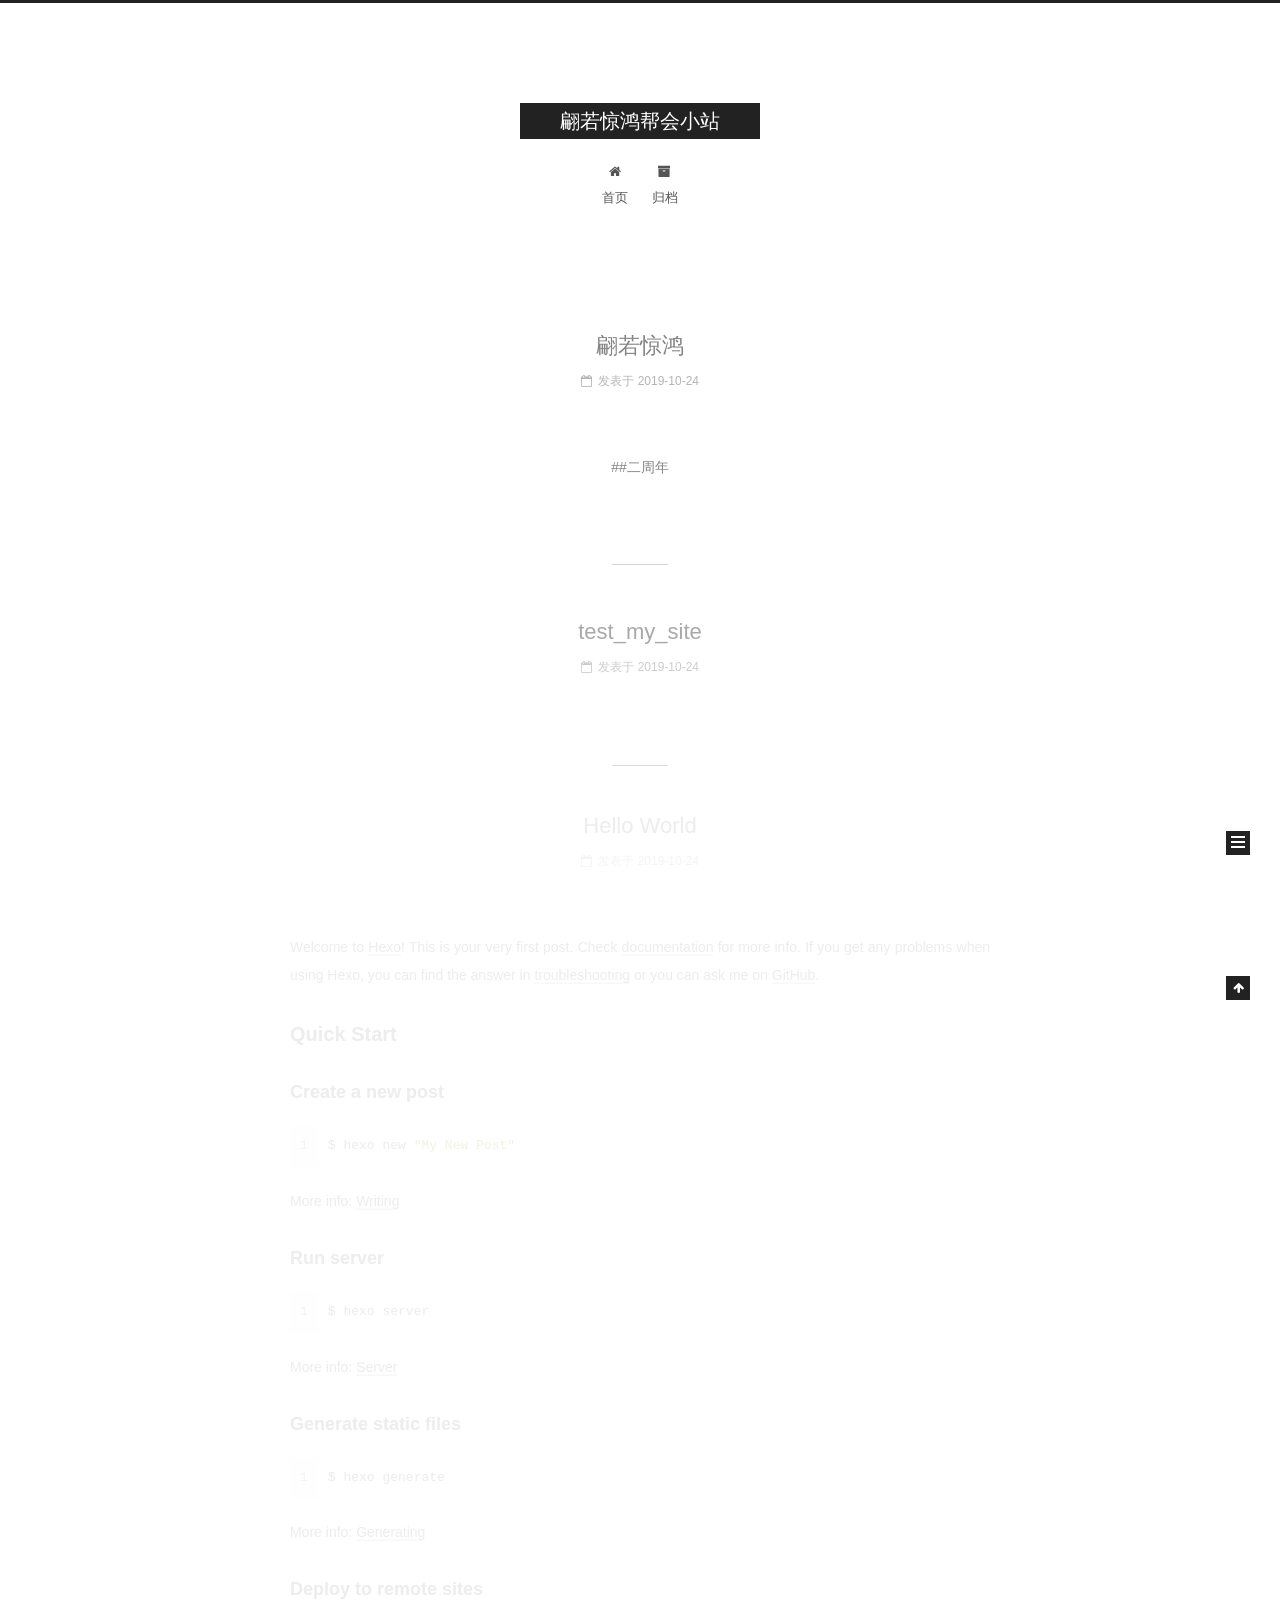
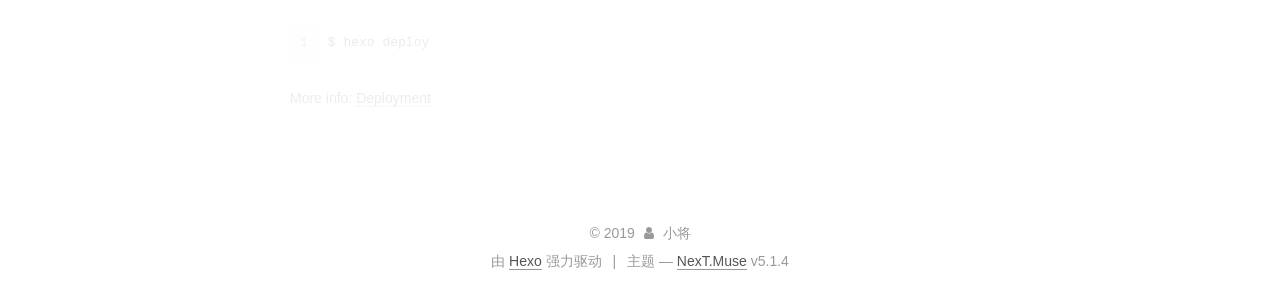
==== commit e781f10a: "Site updated: 2019-10-24 21:18:33" ====
--- a/index.html
+++ b/index.html
@@ -5,7 +5,7 @@
   
 
 
-<html class="theme-next muse use-motion" lang="zh-CN">
+<html class="theme-next muse use-motion" lang="zh-Hans">
 <head>
   <meta charset="UTF-8"/>
 <meta http-equiv="X-UA-Compatible" content="IE=edge" />
@@ -80,10 +80,10 @@
 
 
 <meta property="og:type" content="website">
-<meta property="og:title" content="����������Сվ">
+<meta property="og:title" content="翩若惊鸿帮会小站">
 <meta property="og:url" content="http:&#x2F;&#x2F;yoursite.com&#x2F;index.html">
-<meta property="og:site_name" content="����������Сվ">
-<meta property="og:locale" content="zh-CN">
+<meta property="og:site_name" content="翩若惊鸿帮会小站">
+<meta property="og:locale" content="zh-Hans">
 <meta name="twitter:card" content="summary">
 
 
@@ -100,7 +100,7 @@
     motion: {"enable":true,"async":false,"transition":{"post_block":"fadeIn","post_header":"slideDownIn","post_body":"slideDownIn","coll_header":"slideLeftIn","sidebar":"slideUpIn"}},
     duoshuo: {
       userId: '0',
-      author: 'Author'
+      author: '博主'
     },
     algolia: {
       applicationID: '',
@@ -120,7 +120,7 @@
 
 
 
-  <title>����������Сվ</title>
+  <title>翩若惊鸿帮会小站</title>
   
 
 
@@ -132,7 +132,7 @@
 
 </head>
 
-<body itemscope itemtype="http://schema.org/WebPage" lang="zh-CN">
+<body itemscope itemtype="http://schema.org/WebPage" lang="zh-Hans">
 
   
   
@@ -151,7 +151,7 @@
     <div class="custom-logo-site-title">
       <a href="/"  class="brand" rel="start">
         <span class="logo-line-before"><i></i></span>
-        <span class="site-title">����������Сվ</span>
+        <span class="site-title">翩若惊鸿帮会小站</span>
         <span class="logo-line-after"><i></i></span>
       </a>
     </div>
@@ -181,7 +181,7 @@
             
               <i class="menu-item-icon fa fa-fw fa-home"></i> <br />
             
-            Home
+            首页
           </a>
         </li>
       
@@ -191,7 +191,7 @@
             
               <i class="menu-item-icon fa fa-fw fa-archive"></i> <br />
             
-            Archives
+            归档
           </a>
         </li>
       
@@ -231,13 +231,13 @@
     <link itemprop="mainEntityOfPage" href="http://yoursite.com/2019/10/24/Hello/">
 
     <span hidden itemprop="author" itemscope itemtype="http://schema.org/Person">
-      <meta itemprop="name" content="С��">
+      <meta itemprop="name" content="小将">
       <meta itemprop="description" content="">
       <meta itemprop="image" content="/images/avatar.gif">
     </span>
 
     <span hidden itemprop="publisher" itemscope itemtype="http://schema.org/Organization">
-      <meta itemprop="name" content="����������Сվ">
+      <meta itemprop="name" content="翩若惊鸿帮会小站">
     </span>
 
     
@@ -257,9 +257,9 @@
                 <i class="fa fa-calendar-o"></i>
               </span>
               
-                <span class="post-meta-item-text">Posted on</span>
+                <span class="post-meta-item-text">发表于</span>
               
-              <time title="Post created" itemprop="dateCreated datePublished" datetime="2019-10-24T20:26:44+08:00">
+              <time title="创建于" itemprop="dateCreated datePublished" datetime="2019-10-24T20:26:44+08:00">
                 2019-10-24
               </time>
             
@@ -299,8 +299,7 @@
       
         
           
-            <p>##庆祝翩若惊鸿二周年</p>
-
+            <center>##二周年</center>
           
         
       
@@ -351,13 +350,13 @@
     <link itemprop="mainEntityOfPage" href="http://yoursite.com/2019/10/24/test-my-site/">
 
     <span hidden itemprop="author" itemscope itemtype="http://schema.org/Person">
-      <meta itemprop="name" content="С��">
+      <meta itemprop="name" content="小将">
       <meta itemprop="description" content="">
       <meta itemprop="image" content="/images/avatar.gif">
     </span>
 
     <span hidden itemprop="publisher" itemscope itemtype="http://schema.org/Organization">
-      <meta itemprop="name" content="����������Сվ">
+      <meta itemprop="name" content="翩若惊鸿帮会小站">
     </span>
 
     
@@ -377,9 +376,9 @@
                 <i class="fa fa-calendar-o"></i>
               </span>
               
-                <span class="post-meta-item-text">Posted on</span>
+                <span class="post-meta-item-text">发表于</span>
               
-              <time title="Post created" itemprop="dateCreated datePublished" datetime="2019-10-24T20:10:28+08:00">
+              <time title="创建于" itemprop="dateCreated datePublished" datetime="2019-10-24T20:10:28+08:00">
                 2019-10-24
               </time>
             
@@ -470,13 +469,13 @@
     <link itemprop="mainEntityOfPage" href="http://yoursite.com/2019/10/24/hello-world/">
 
     <span hidden itemprop="author" itemscope itemtype="http://schema.org/Person">
-      <meta itemprop="name" content="С��">
+      <meta itemprop="name" content="小将">
       <meta itemprop="description" content="">
       <meta itemprop="image" content="/images/avatar.gif">
     </span>
 
     <span hidden itemprop="publisher" itemscope itemtype="http://schema.org/Organization">
-      <meta itemprop="name" content="����������Сվ">
+      <meta itemprop="name" content="翩若惊鸿帮会小站">
     </span>
 
     
@@ -496,9 +495,9 @@
                 <i class="fa fa-calendar-o"></i>
               </span>
               
-                <span class="post-meta-item-text">Posted on</span>
+                <span class="post-meta-item-text">发表于</span>
               
-              <time title="Post created" itemprop="dateCreated datePublished" datetime="2019-10-24T20:06:23+08:00">
+              <time title="创建于" itemprop="dateCreated datePublished" datetime="2019-10-24T20:06:23+08:00">
                 2019-10-24
               </time>
             
@@ -621,7 +620,7 @@
         <div class="site-overview">
           <div class="site-author motion-element" itemprop="author" itemscope itemtype="http://schema.org/Person">
             
-              <p class="site-author-name" itemprop="name">С��</p>
+              <p class="site-author-name" itemprop="name">小将</p>
               <p class="site-description motion-element" itemprop="description"></p>
           </div>
 
@@ -633,7 +632,7 @@
                 <a href="/archives/%20%7C%7C%20archive">
               
                   <span class="site-state-item-count">3</span>
-                  <span class="site-state-item-name">posts</span>
+                  <span class="site-state-item-name">日志</span>
                 </a>
               </div>
             
@@ -677,13 +676,13 @@
   <span class="with-love">
     <i class="fa fa-user"></i>
   </span>
-  <span class="author" itemprop="copyrightHolder">С��</span>
+  <span class="author" itemprop="copyrightHolder">小将</span>
 
   
 </div>
 
 
-  <div class="powered-by">Powered by <a class="theme-link" target="_blank" href="https://hexo.io">Hexo</a></div>
+  <div class="powered-by">由 <a class="theme-link" target="_blank" href="https://hexo.io">Hexo</a> 强力驱动</div>
 
 
 
@@ -691,7 +690,7 @@
 
 
 
-  <div class="theme-info">Theme &mdash; <a class="theme-link" target="_blank" href="https://github.com/iissnan/hexo-theme-next">NexT.Muse</a> v5.1.4</div>
+  <div class="theme-info">主题 &mdash; <a class="theme-link" target="_blank" href="https://github.com/iissnan/hexo-theme-next">NexT.Muse</a> v5.1.4</div>
 
 
 
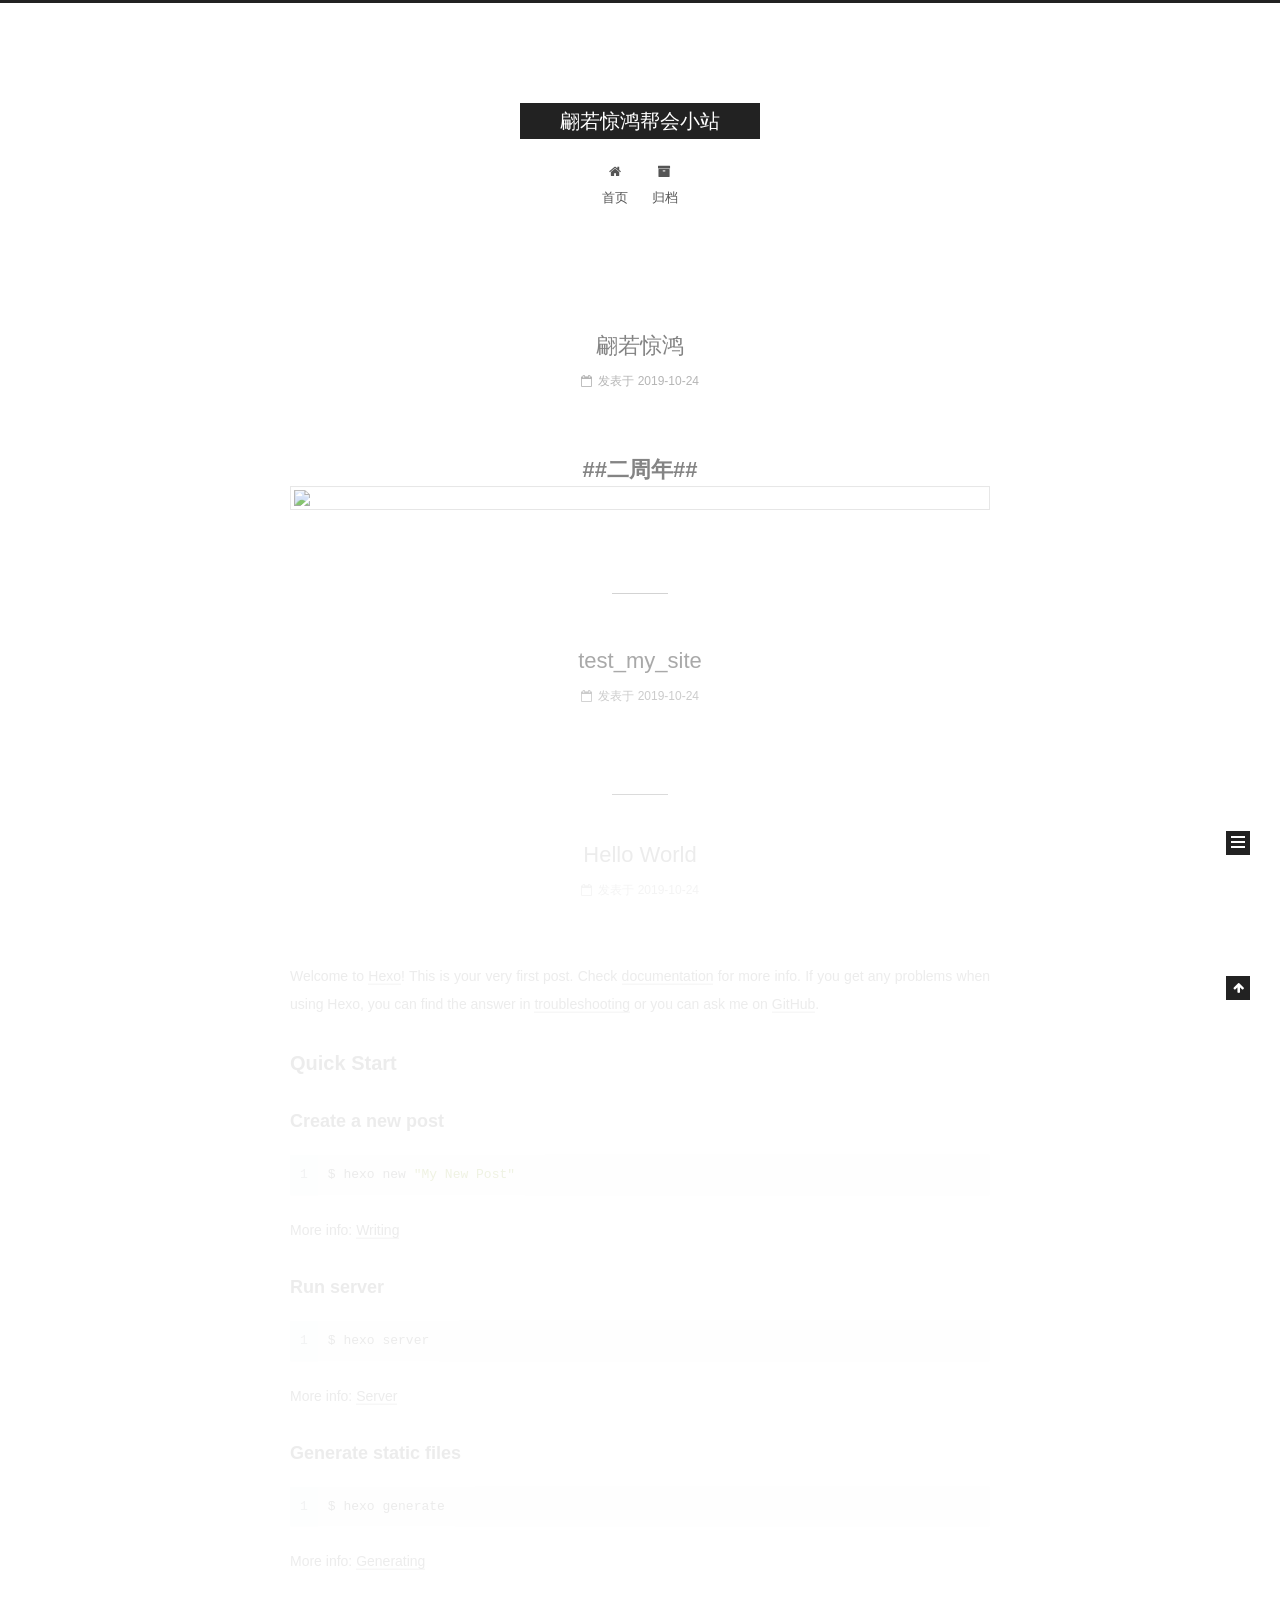
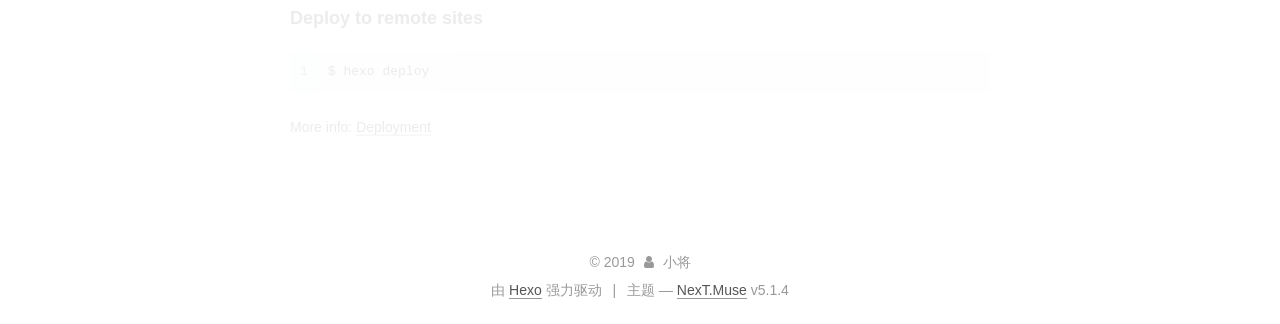
==== commit 4e2ca46b: "Site updated: 2019-10-24 21:30:02" ====
--- a/index.html
+++ b/index.html
@@ -299,7 +299,10 @@
       
         
           
-            <center>##二周年</center>
+            <h1>
+<center>##二周年##</center>
+</h1>
+<img src="images/PR20191024211852.jpg"/> 
           
         
       
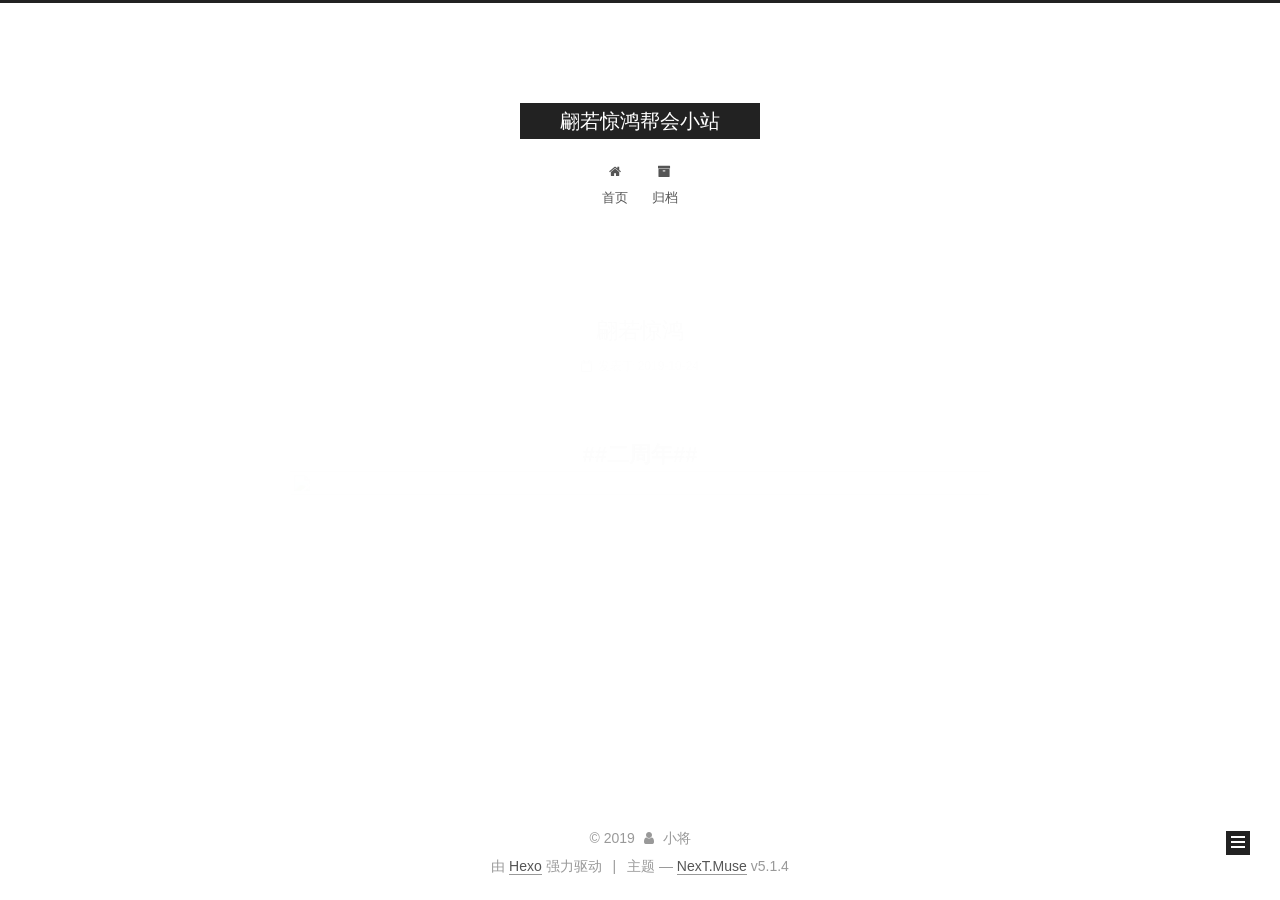
==== commit 2ce8b4d1: "Site updated: 2019-10-24 21:33:36" ====
--- a/index.html
+++ b/index.html
@@ -337,257 +337,6 @@
 
 
     
-      
-
-  
-
-  
-  
-  
-
-  <article class="post post-type-normal" itemscope itemtype="http://schema.org/Article">
-  
-  
-  
-  <div class="post-block">
-    <link itemprop="mainEntityOfPage" href="http://yoursite.com/2019/10/24/test-my-site/">
-
-    <span hidden itemprop="author" itemscope itemtype="http://schema.org/Person">
-      <meta itemprop="name" content="小将">
-      <meta itemprop="description" content="">
-      <meta itemprop="image" content="/images/avatar.gif">
-    </span>
-
-    <span hidden itemprop="publisher" itemscope itemtype="http://schema.org/Organization">
-      <meta itemprop="name" content="翩若惊鸿帮会小站">
-    </span>
-
-    
-      <header class="post-header">
-
-        
-        
-          <h1 class="post-title" itemprop="name headline">
-                
-                <a class="post-title-link" href="/2019/10/24/test-my-site/" itemprop="url">test_my_site</a></h1>
-        
-
-        <div class="post-meta">
-          <span class="post-time">
-            
-              <span class="post-meta-item-icon">
-                <i class="fa fa-calendar-o"></i>
-              </span>
-              
-                <span class="post-meta-item-text">发表于</span>
-              
-              <time title="创建于" itemprop="dateCreated datePublished" datetime="2019-10-24T20:10:28+08:00">
-                2019-10-24
-              </time>
-            
-
-            
-
-            
-          </span>
-
-          
-
-          
-            
-          
-
-          
-          
-
-          
-
-          
-
-          
-
-        </div>
-      </header>
-    
-
-    
-    
-    
-    <div class="post-body" itemprop="articleBody">
-
-      
-      
-
-      
-        
-          
-            
-          
-        
-      
-    </div>
-    
-    
-    
-
-    
-
-    
-
-    
-
-    <footer class="post-footer">
-      
-
-      
-
-      
-
-      
-      
-        <div class="post-eof"></div>
-      
-    </footer>
-  </div>
-  
-  
-  
-  </article>
-
-
-    
-      
-
-  
-
-  
-  
-  
-
-  <article class="post post-type-normal" itemscope itemtype="http://schema.org/Article">
-  
-  
-  
-  <div class="post-block">
-    <link itemprop="mainEntityOfPage" href="http://yoursite.com/2019/10/24/hello-world/">
-
-    <span hidden itemprop="author" itemscope itemtype="http://schema.org/Person">
-      <meta itemprop="name" content="小将">
-      <meta itemprop="description" content="">
-      <meta itemprop="image" content="/images/avatar.gif">
-    </span>
-
-    <span hidden itemprop="publisher" itemscope itemtype="http://schema.org/Organization">
-      <meta itemprop="name" content="翩若惊鸿帮会小站">
-    </span>
-
-    
-      <header class="post-header">
-
-        
-        
-          <h1 class="post-title" itemprop="name headline">
-                
-                <a class="post-title-link" href="/2019/10/24/hello-world/" itemprop="url">Hello World</a></h1>
-        
-
-        <div class="post-meta">
-          <span class="post-time">
-            
-              <span class="post-meta-item-icon">
-                <i class="fa fa-calendar-o"></i>
-              </span>
-              
-                <span class="post-meta-item-text">发表于</span>
-              
-              <time title="创建于" itemprop="dateCreated datePublished" datetime="2019-10-24T20:06:23+08:00">
-                2019-10-24
-              </time>
-            
-
-            
-
-            
-          </span>
-
-          
-
-          
-            
-          
-
-          
-          
-
-          
-
-          
-
-          
-
-        </div>
-      </header>
-    
-
-    
-    
-    
-    <div class="post-body" itemprop="articleBody">
-
-      
-      
-
-      
-        
-          
-            <p>Welcome to <a href="https://hexo.io/" target="_blank" rel="noopener">Hexo</a>! This is your very first post. Check <a href="https://hexo.io/docs/" target="_blank" rel="noopener">documentation</a> for more info. If you get any problems when using Hexo, you can find the answer in <a href="https://hexo.io/docs/troubleshooting.html" target="_blank" rel="noopener">troubleshooting</a> or you can ask me on <a href="https://github.com/hexojs/hexo/issues" target="_blank" rel="noopener">GitHub</a>.</p>
-<h2 id="Quick-Start"><a href="#Quick-Start" class="headerlink" title="Quick Start"></a>Quick Start</h2><h3 id="Create-a-new-post"><a href="#Create-a-new-post" class="headerlink" title="Create a new post"></a>Create a new post</h3><figure class="highlight bash"><table><tr><td class="gutter"><pre><span class="line">1</span><br></pre></td><td class="code"><pre><span class="line">$ hexo new <span class="string">"My New Post"</span></span><br></pre></td></tr></table></figure>
-
-<p>More info: <a href="https://hexo.io/docs/writing.html" target="_blank" rel="noopener">Writing</a></p>
-<h3 id="Run-server"><a href="#Run-server" class="headerlink" title="Run server"></a>Run server</h3><figure class="highlight bash"><table><tr><td class="gutter"><pre><span class="line">1</span><br></pre></td><td class="code"><pre><span class="line">$ hexo server</span><br></pre></td></tr></table></figure>
-
-<p>More info: <a href="https://hexo.io/docs/server.html" target="_blank" rel="noopener">Server</a></p>
-<h3 id="Generate-static-files"><a href="#Generate-static-files" class="headerlink" title="Generate static files"></a>Generate static files</h3><figure class="highlight bash"><table><tr><td class="gutter"><pre><span class="line">1</span><br></pre></td><td class="code"><pre><span class="line">$ hexo generate</span><br></pre></td></tr></table></figure>
-
-<p>More info: <a href="https://hexo.io/docs/generating.html" target="_blank" rel="noopener">Generating</a></p>
-<h3 id="Deploy-to-remote-sites"><a href="#Deploy-to-remote-sites" class="headerlink" title="Deploy to remote sites"></a>Deploy to remote sites</h3><figure class="highlight bash"><table><tr><td class="gutter"><pre><span class="line">1</span><br></pre></td><td class="code"><pre><span class="line">$ hexo deploy</span><br></pre></td></tr></table></figure>
-
-<p>More info: <a href="https://hexo.io/docs/deployment.html" target="_blank" rel="noopener">Deployment</a></p>
-
-          
-        
-      
-    </div>
-    
-    
-    
-
-    
-
-    
-
-    
-
-    <footer class="post-footer">
-      
-
-      
-
-      
-
-      
-      
-        <div class="post-eof"></div>
-      
-    </footer>
-  </div>
-  
-  
-  
-  </article>
-
-
-    
   </section>
 
   
@@ -634,7 +383,7 @@
               
                 <a href="/archives/%20%7C%7C%20archive">
               
-                  <span class="site-state-item-count">3</span>
+                  <span class="site-state-item-count">1</span>
                   <span class="site-state-item-name">日志</span>
                 </a>
               </div>
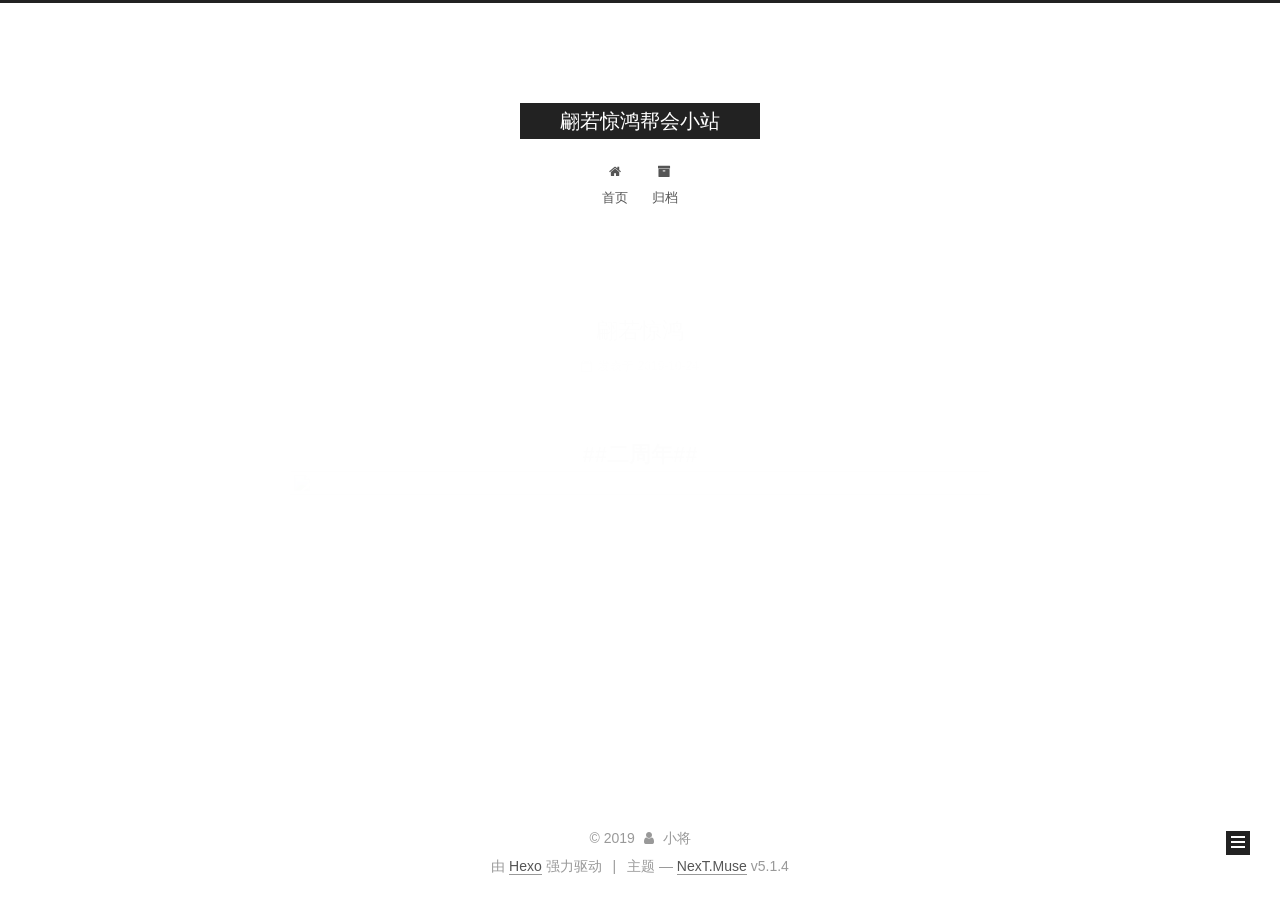
==== commit 292e0af4: "Site updated: 2019-10-24 22:21:40" ====
--- a/index.html
+++ b/index.html
@@ -302,7 +302,7 @@
             <h1>
 <center>##二周年##</center>
 </h1>
-<img src="images/PR20191024211852.jpg"/> 
+<img src="https://risingsunimg.oss-cn-beijing.aliyuncs.com/PR20191024211852.jpg"> 
           
         
       
